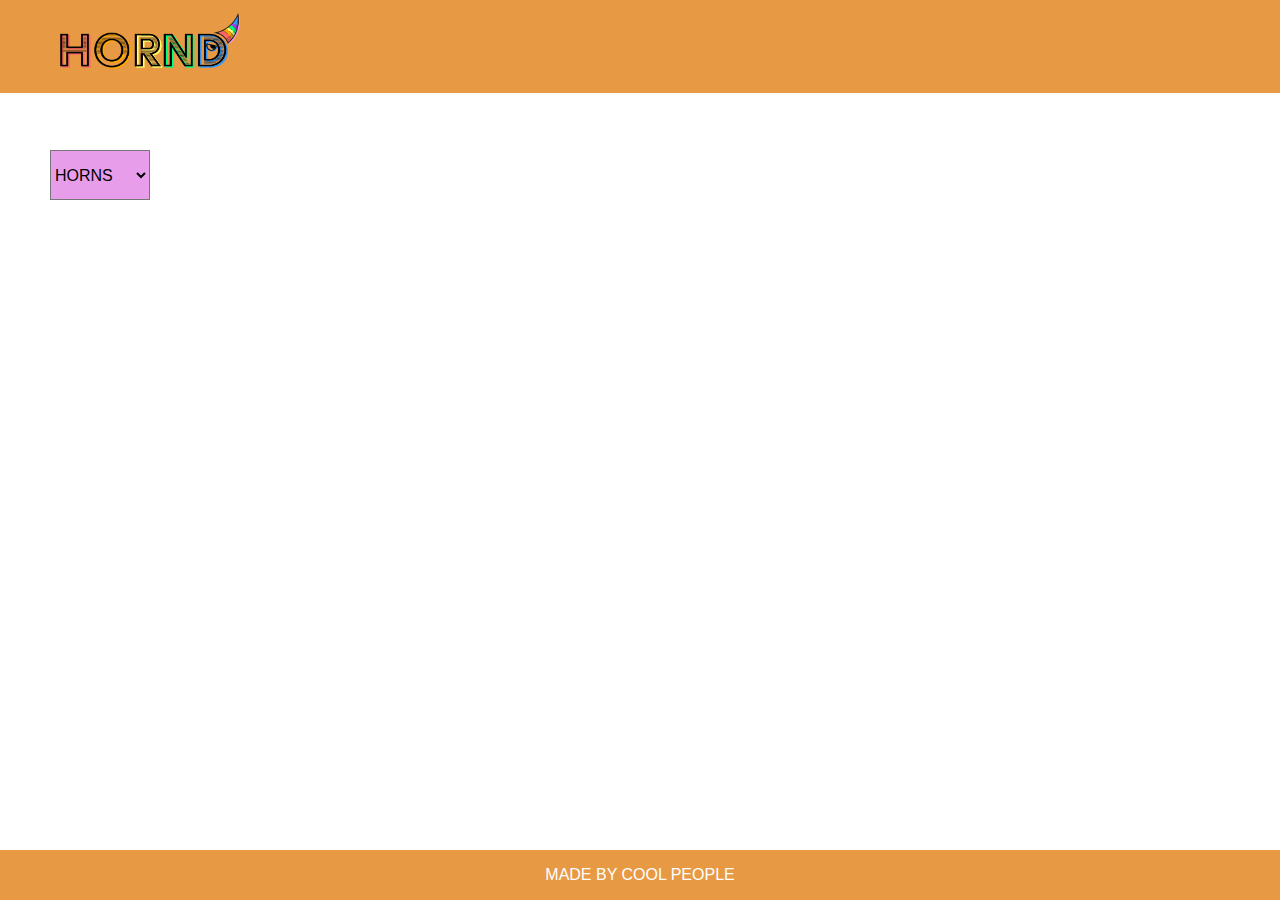
==== index.html @ 2468501c "image items test" ====
<!DOCTYPE html>
<html lang="en">
<head>
    <meta charset="UTF-8">
    <meta name="viewport" content="width=device-width, initial-scale=1.0">
    <meta http-equiv="X-UA-Compatible" content="ie=edge">
    <link rel="stylesheet" href="/src/gallery.css">
    <link rel="stylesheet" href="/src/main.css">
     <title>Photo Gallery</title>
</head>
<body>
    <header>
        <img src="./assets/Horn'd-logo.png" id="logo">
    </header>

    <main class="grid-container">
        <select id="drop-down">
            <option value="horns">HORNS</option>
            <option value="title">TITLE</option>
        </select>

        <ul class="horned-creatures">
        </ul>
    </main>

    <footer>
         <p>MADE BY COOL PEOPLE</p>
    </footer>
</body>
<script src="src/app.js" type="module"></script>
</html>
---- src/gallery.css ----
ul img {
    width: 200px;
    object-fit: cover;
    height: 100px;
}

ul {
    display: flex;
    justify-content: space-evenly;
    flex-wrap: wrap;
    margin-left: 150px;
    font-family: sans-serif;
    list-style: none;
    text-align: center;
    padding-right: 100px;
}

li {
    border: solid rgb(232, 153, 67) 4px;
    margin-bottom: 15px;
    transition: all .2s ease-in-out;
    background-color: white;
    box-shadow: 0px 0px 20px 1px gray;
    max-width: 200px;
}
  
li h2 {
    font-size: 18px;
}

li p {
    font-size: 10px;
}

li:hover {
    transform: scale(1.5);
    box-shadow: 0px 0px 20px 1px RGB(232, 157, 234);
    cursor: pointer;
}

#drop-down {
    position: fixed;
    margin-left: 50px;
}

select {
    width: 100px;
    height: 50px;
    background-color: RGB(232, 157, 234);
    font-family: sans-serif;
    font-size: 16px;
}
---- src/main.css ----
body {
    margin: 0;
}

main {
    margin-top: 150px;
    margin-bottom: 150px;
}

#logo {
    width: 200px;
    margin-left: 50px;
}

header {
    background-color: rgb(232, 153, 67);
    width: 100%;
    position: fixed;
    top: 0;
    color: white;
}

footer {
    height: 50px;
    background-color: rgb(232, 153, 67);
    width: 100%;
    position: fixed;
    bottom: 0;
    text-align: center;
    font-family: sans-serif;
    color: white;
}
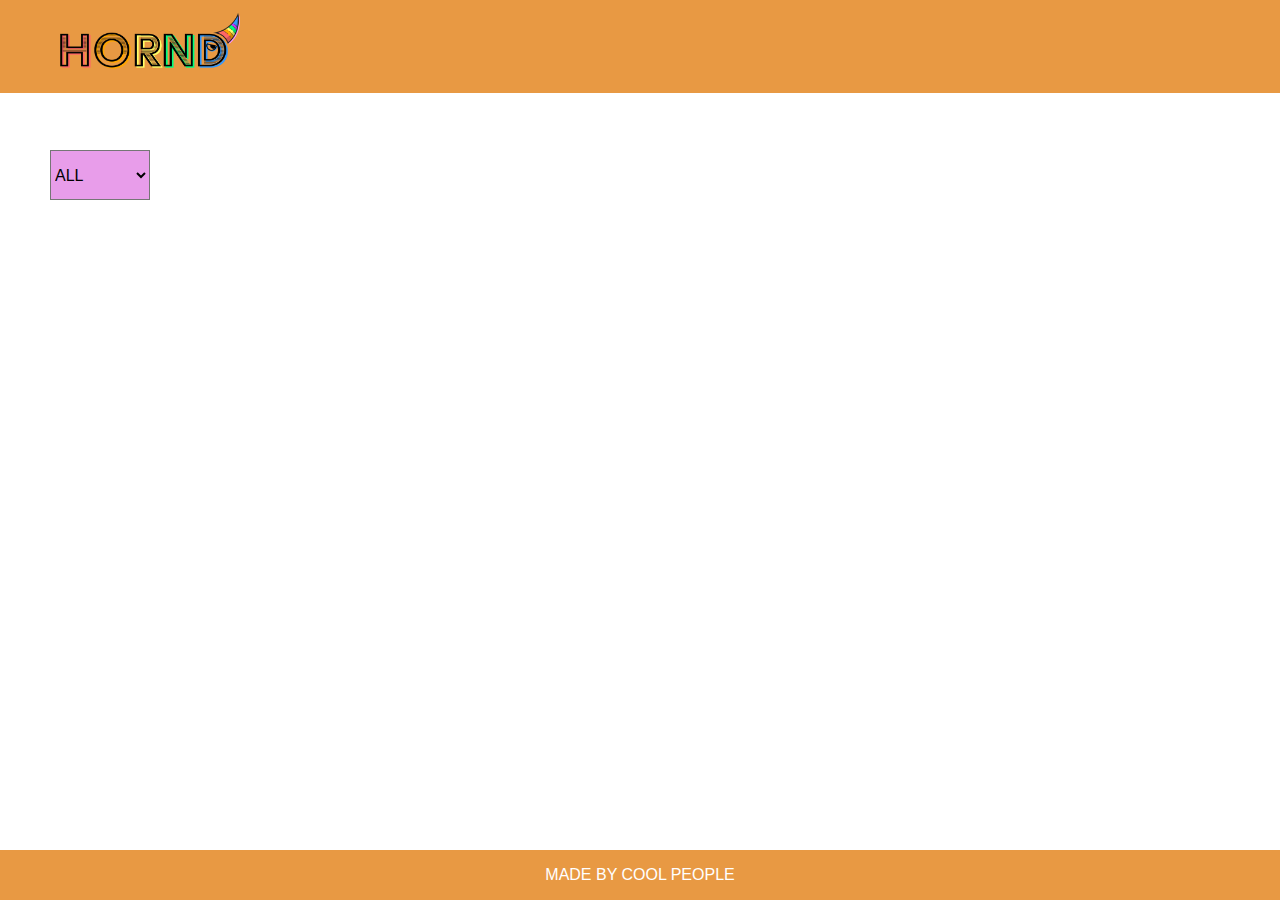
==== commit 163f2ffd: "filtering images" ====
--- a/index.html
+++ b/index.html
@@ -15,6 +15,7 @@
 
     <main class="grid-container">
         <select id="drop-down">
+            <option value="all">ALL</option>
             <option value="horns">HORNS</option>
             <option value="title">TITLE</option>
         </select>
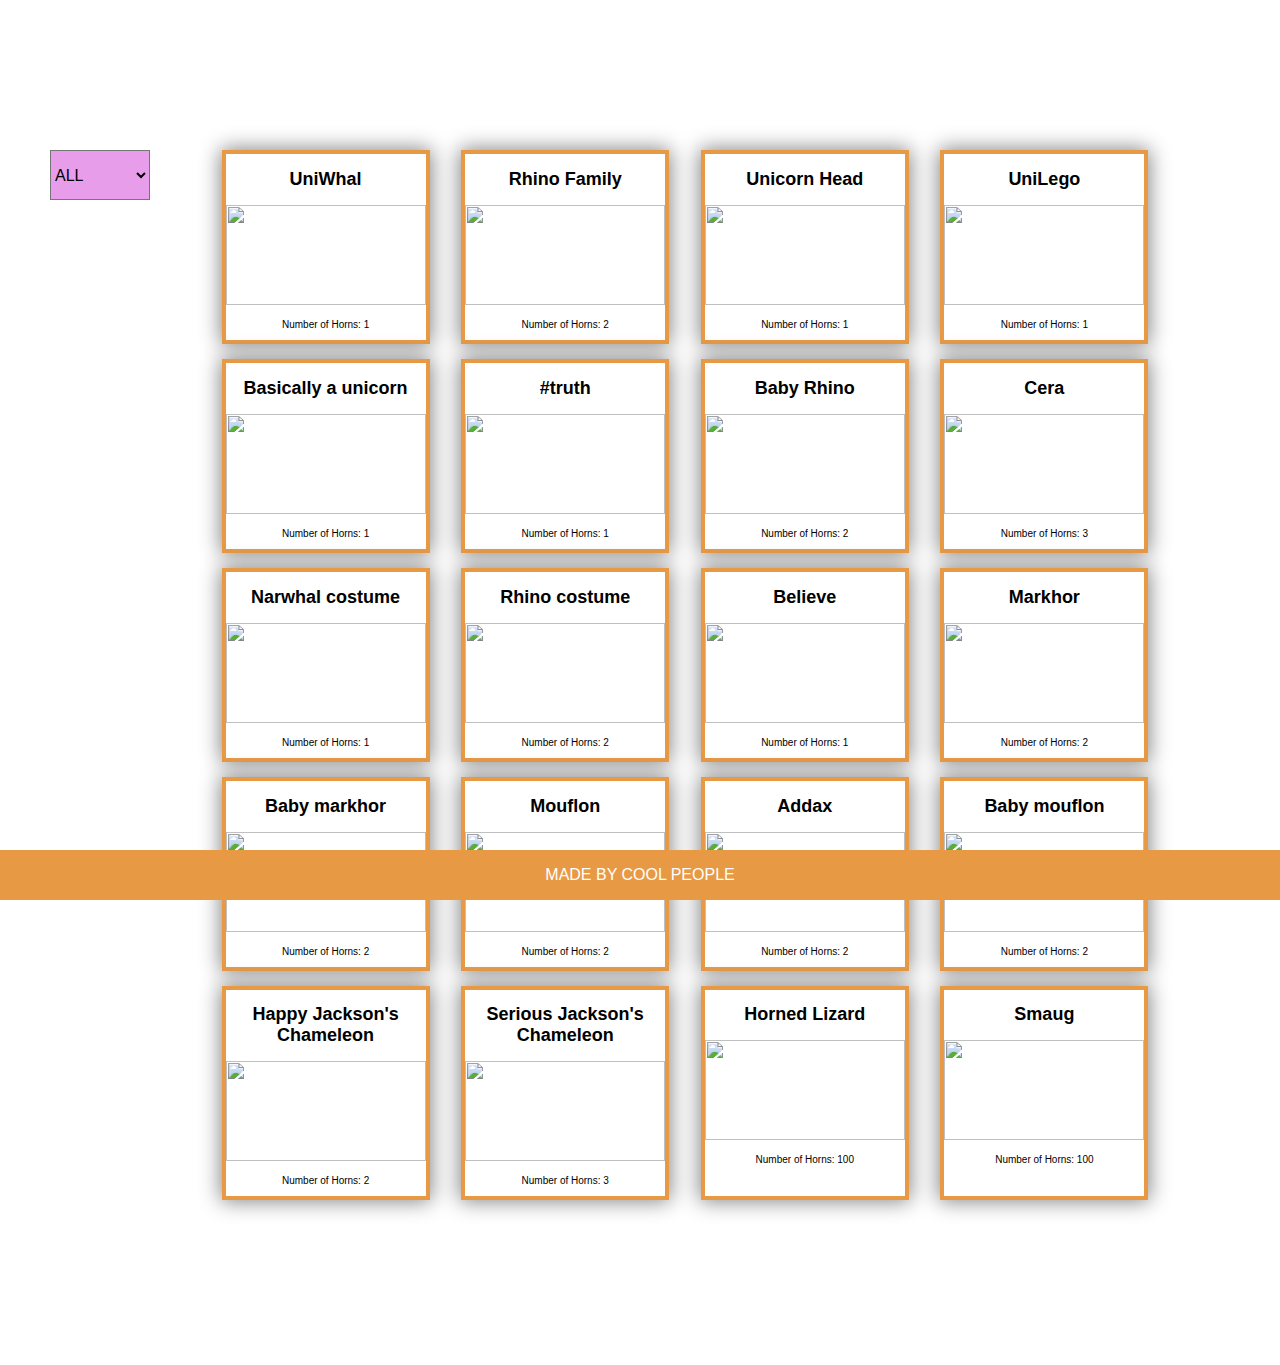
==== commit c48be3e6: "got stuff to work" ====
--- a/index.html
+++ b/index.html
@@ -9,24 +9,10 @@
      <title>Photo Gallery</title>
 </head>
 <body>
-    <header>
-        <img src="./assets/Horn'd-logo.png" id="logo">
-    </header>
-
-    <main class="grid-container">
-        <select id="drop-down">
-            <option value="all">ALL</option>
-            <option value="horns">HORNS</option>
-            <option value="title">TITLE</option>
-        </select>
-
-        <ul class="horned-creatures">
-        </ul>
-    </main>
-
+    <div id="root"></div>
     <footer>
          <p>MADE BY COOL PEOPLE</p>
     </footer>
 </body>
-<script src="src/app.js" type="module"></script>
+<script src="src/index.js" type="module"></script>
 </html>